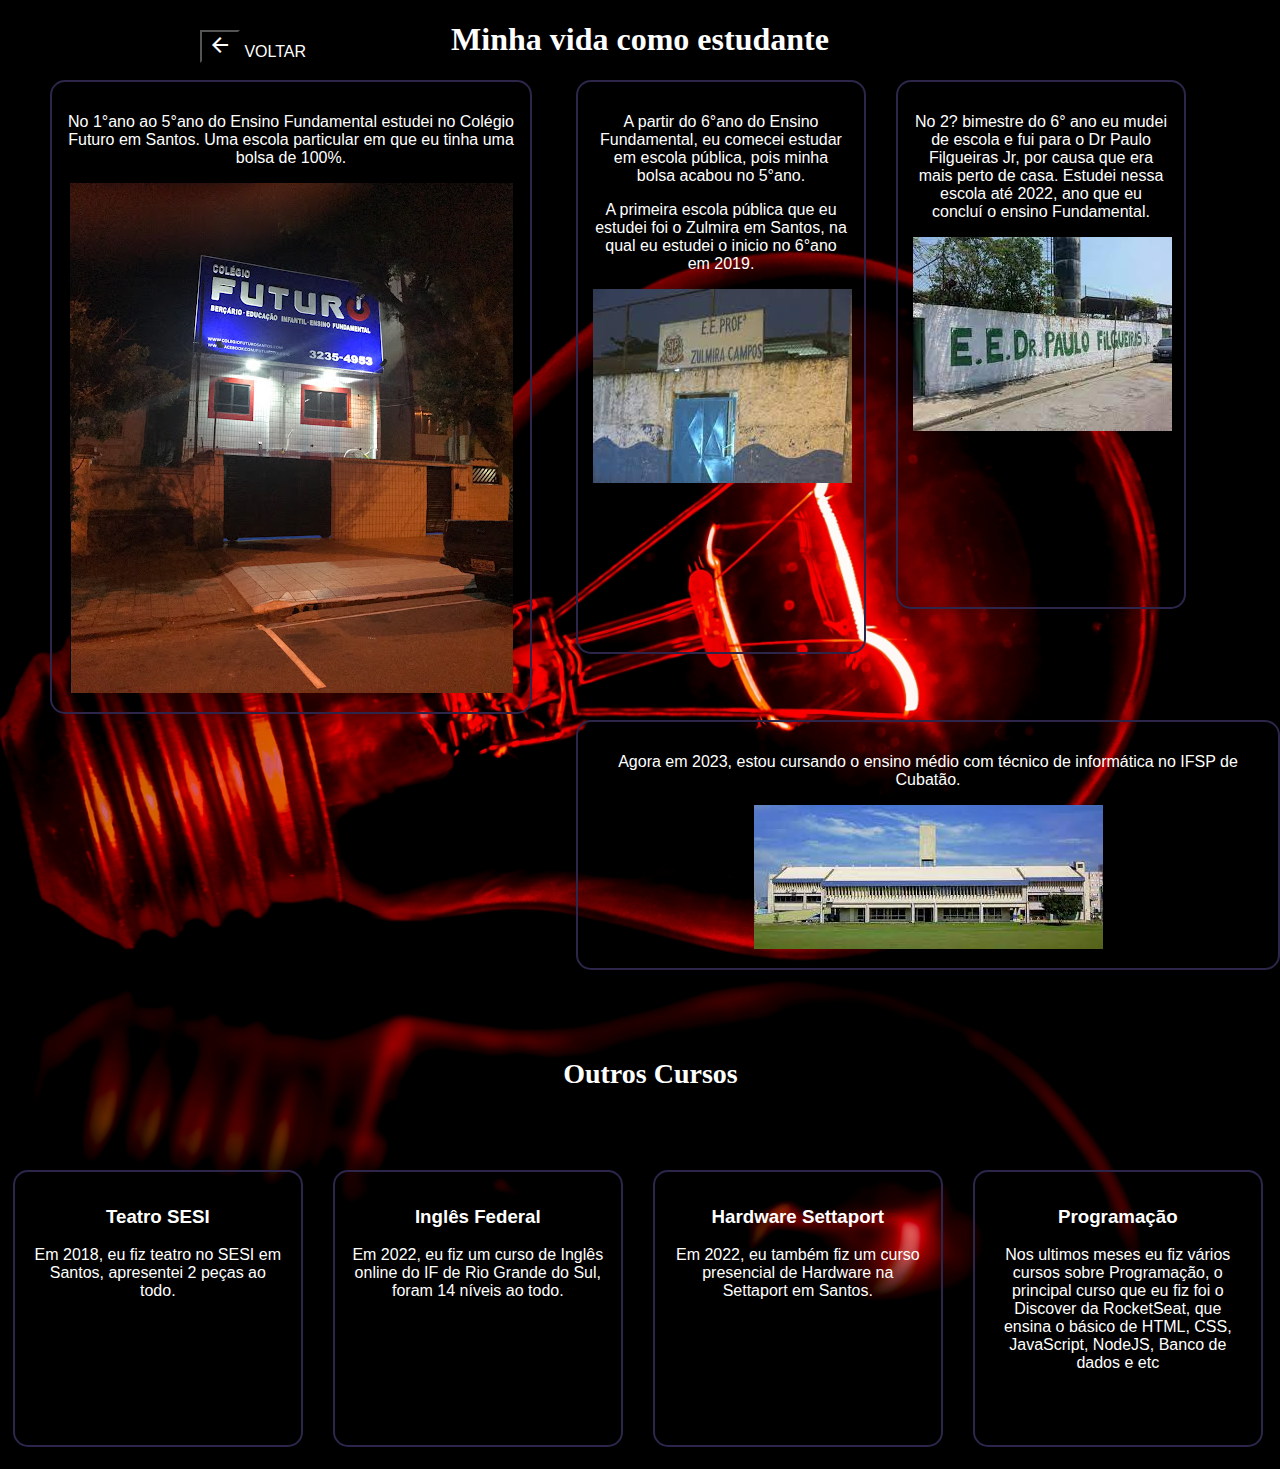
==== escola/index.html @ 870d6cc0 "Initial commit" ====
<!DOCTYPE html>
<html lang="pt-br">

<head>
    <meta charset="UTF-8">
    <meta name="viewport" content="width=device-width, initial-scale=1.0">
    <title>Quem sou eu?</title>
    <link rel="stylesheet" href="style.css">
    <link rel="stylesheet"
        href="https://fonts.googleapis.com/css2?family=Material+Symbols+Outlined:opsz,wght,FILL,GRAD@20..48,100..700,0..1,-50..200" />
    <link rel="preconnect" href="https://fonts.googleapis.com">
    <link rel="preconnect" href="https://fonts.gstatic.com" crossorigin>
    <link href="https://fonts.googleapis.com/css2?family=Edu+NSW+ACT+Foundation&display=swap" rel="stylesheet">
</head>

<body>
    <h1>Minha vida como estudante</h1>
    <main>
        <section id="futuro">
            <p>No 1°ano ao 5°ano do Ensino Fundamental estudei no Colégio Futuro em Santos. Uma escola particular em que
                eu tinha uma bolsa de 100%.</p>
            <img src="../img/colegio-futuro.jpg" alt="colégio futuro">
        </section>
        <section id="zulmira">
            <p>A partir do 6°ano do Ensino Fundamental, eu comecei estudar em escola pública, pois minha bolsa acabou no
                5°ano.</p>
            <p>A primeira escola pública que eu estudei foi o Zulmira em Santos, na qual eu estudei o inicio no 6°ano em
                2019.</p>
            <img src="../img/zulmira.jpg" alt="Zulmira campos">
        </section>
        <section id="paulo">
            <p>No 2? bimestre do 6° ano eu mudei de escola e fui para o Dr Paulo Filgueiras Jr, por causa que era mais
                perto de casa. Estudei nessa escola até 2022, ano que eu concluí o ensino Fundamental.</p>
            <img src="../img/paulo-filgueiras Jr.jpg" alt="Dr Paulo Filgueiras Jr">
        </section>
    </main>
    <section id="ifsp">
        <p>Agora em 2023, estou cursando o ensino médio com técnico de informática no IFSP de Cubatão.</p>
        <img src="../img/ifsp.jpg" alt="">
    </section>

    <h2>Outros Cursos</h2>
    <main id="main2">
        <div id="one">
            <h3>Teatro SESI</h3>
            <p>Em 2018, eu fiz teatro no SESI em Santos, apresentei 2 peças ao todo.</p>
        </div>
        <div id="two">
            <h3>Inglês Federal</h3>
            <p>Em 2022, eu fiz um curso de Inglês online do IF de Rio Grande do Sul, foram 14 níveis ao todo.</p>
        </div>
        <div id="three">
            <h3>Hardware Settaport</h3>
            <p>Em 2022, eu também fiz um curso presencial de Hardware na Settaport em Santos.</p>
        </div>
        <div id="four">
            <h3>Programação</h3>
            <p>Nos ultimos meses eu fiz vários cursos sobre Programação, o principal curso que eu fiz foi o Discover da
                RocketSeat, que ensina o básico de HTML, CSS, JavaScript, NodeJS, Banco de dados e etc</p>
        </div>
    </main>
    <a href="../index.html"><button><span class="material-symbols-outlined">arrow_back</span></button> VOLTAR</a>

</body>

</html>
---- escola/style.css ----
:root {
    --color-one: #121214;
    --color-two: #202024;
    --color-three: #2D264A;
    --color-four: #996DFF;
    --font-mao: 'Fasthand', cursive;
}

body {
    background-color: black;
    background-image: url(../img/fundo.jpg);
    background-repeat: no-repeat;
    background-size: cover;
    background-position: center;
    color: white;
    height: 160vh;
    font-family: Arial, Helvetica, sans-serif;
}

h1,
h2 {
    text-align: center;
    font-family: var(--font-mao);
}

main {
    display: flex;
}

section {
    border: 2px solid var(--color-three);
    position: absolute;
    padding: 15px;
    border-radius: 15px;
    text-align: justify;
    text-align: center;
}

#futuro {
    left: 50px;
    width: 35vw;
}

#zulmira {
    left: 45vw;
    width: 20vw;
    height: 60vh;
}

#paulo {
    left: 70vw;
    width: 20vw;
    height: 55vh;
}

#ifsp {
    top: 80vh;
    left: 45vw;
}

h2 {
    font-size: 28px;
    position: absolute;
    top: 115vh;
    left: 44vw;
}

div {
    position: absolute;
    top: 130vh;
    width: 20vw;
    border: 2px solid var(--color-three);
    padding: 15px;
    text-align: center;
    height: 27vh;
    border-radius: 15px;
}

#one {
    left: 1vw;
}

#two {
    left: 26vw;
}

#three {
    left: 51vw;
}

#four {
    left: 76vw;
}

a {
    position: absolute;
    top: 30px;
    left: 200px;
    background: none;
    color: white;
    text-decoration: none;
}

a>button {
    background: none;
}

a>button>span {
    background-color: black;
    color: white;
}

footer {
    position: absolute;
    bottom: 0;
}

@media screen and (max-width: 800px) {
    h1 {
        margin-top: 40px;
    }
    a {
        top: 0;
    }

    main {
        display: block;
    }

    section, div {
        position: relative;
    }

    #futuro {
        width: 70vw;
        left: 0;
        margin-left: 10vw;
    }
    
    #futuro > img {
        width: 60vw;
    }
    
    #zulmira {
        width: 70vw;
        margin-top: 10px;
        left: 0;
        margin-left: 10vw;
    }

    #paulo {
        width: 70vw;
        margin-top: 10px;
        left: 0;
        margin-left: 10vw;
    }

    #ifsp {
        top: 0;
        width: 70vw;
        margin-top: 10px;
        left: 0;
        margin-left: 10vw;
    }

    div {
        top: 0;
        width: 70vw;
        margin-top: 10px;
        left: 0;
        margin-left: 10vw;
        height: auto;
    }

    #one, #two, #three, #four {
        left: 0;

    }

}
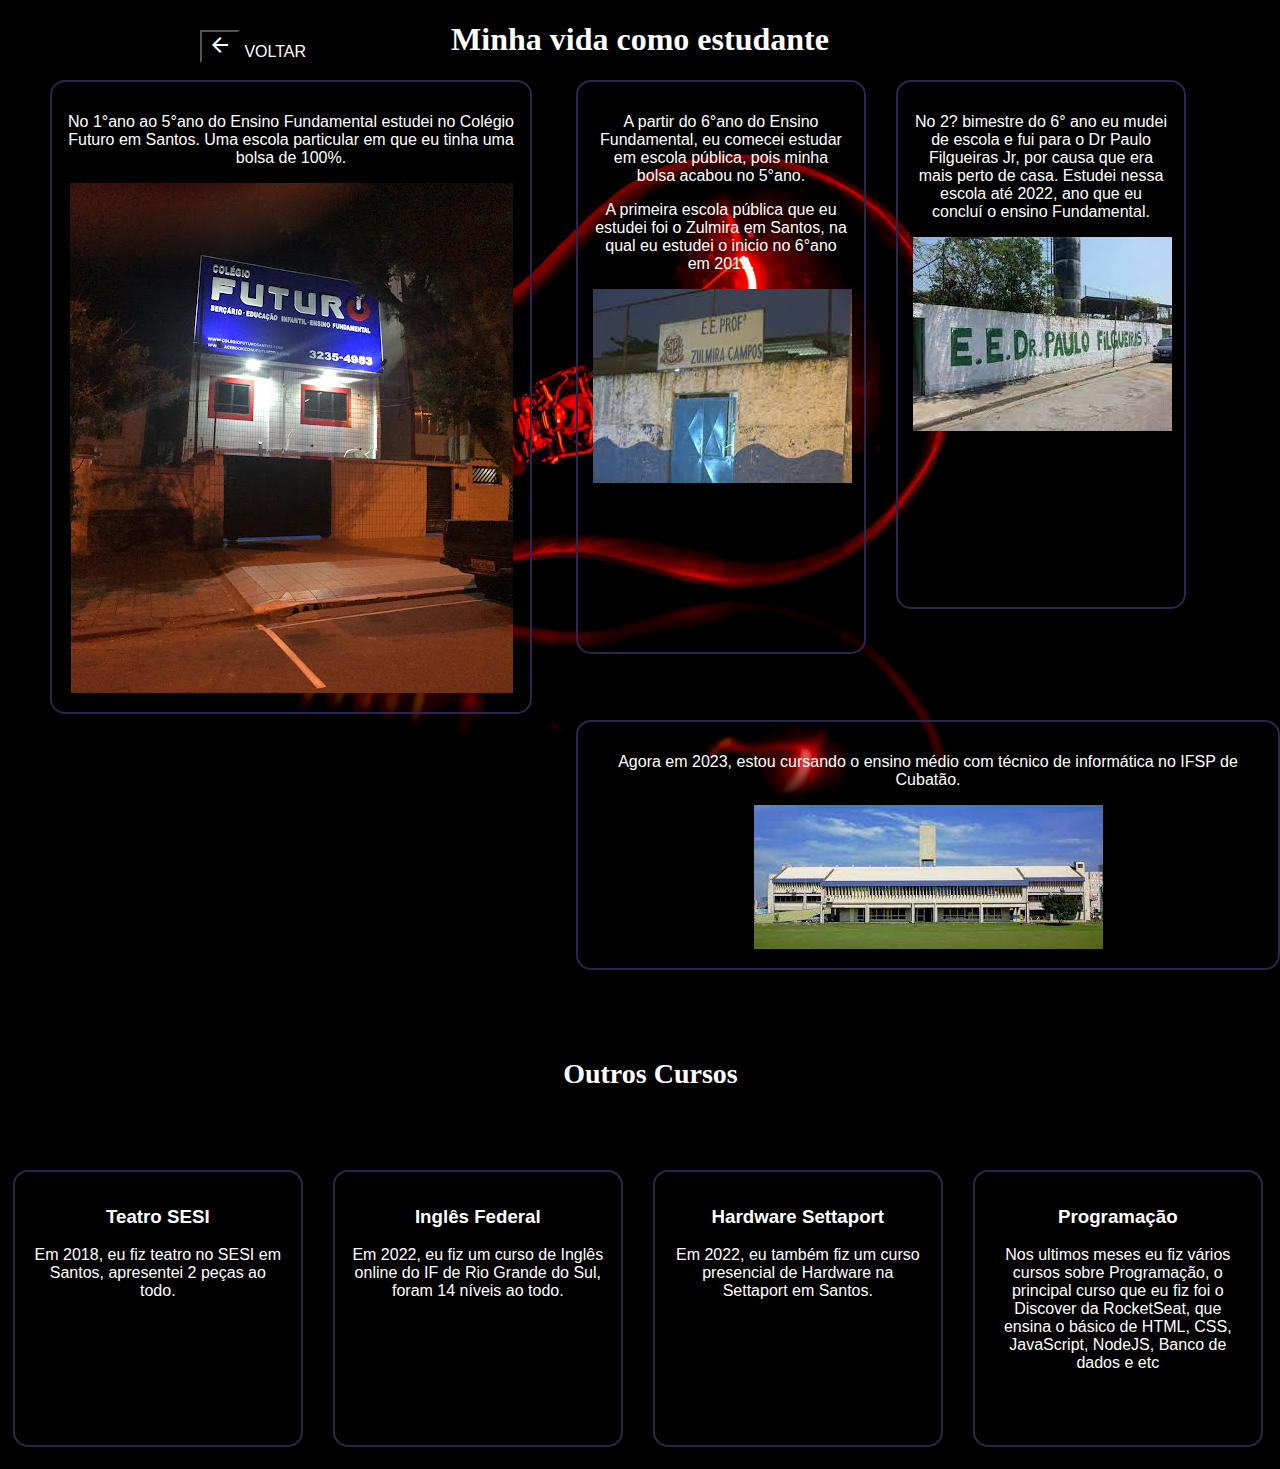
==== commit 863b61c8: "09:01" ====
--- a/escola/index.html
+++ b/escola/index.html
@@ -40,6 +40,7 @@
     </section>
 
     <h2>Outros Cursos</h2>
+    <!-- <div id="fundo"></div> -->
     <main id="main2">
         <div id="one">
             <h3>Teatro SESI</h3>
--- a/escola/style.css
+++ b/escola/style.css
@@ -6,16 +6,20 @@
     --font-mao: 'Fasthand', cursive;
 }
 
+
 body {
+    background-attachment: fixed;
     background-color: black;
     background-image: url(../img/fundo.jpg);
     background-repeat: no-repeat;
     background-size: cover;
     background-position: center;
     color: white;
+    
     height: 160vh;
     font-family: Arial, Helvetica, sans-serif;
 }
+
 
 h1,
 h2 {
@@ -123,12 +127,17 @@
         top: 0;
     }
 
+    img {
+        width: 300px;
+    }
+
     main {
         display: block;
     }
 
     section, div {
         position: relative;
+        height: auto;
     }
 
     #futuro {
@@ -142,6 +151,7 @@
     }
     
     #zulmira {
+        height: auto;
         width: 70vw;
         margin-top: 10px;
         left: 0;
@@ -177,4 +187,14 @@
 
     }
 
+    h2 {
+        position: relative;
+        top: 0;
+        left: 0;
+    }
+
+    footer {
+        display: none;
+    }
+
 }